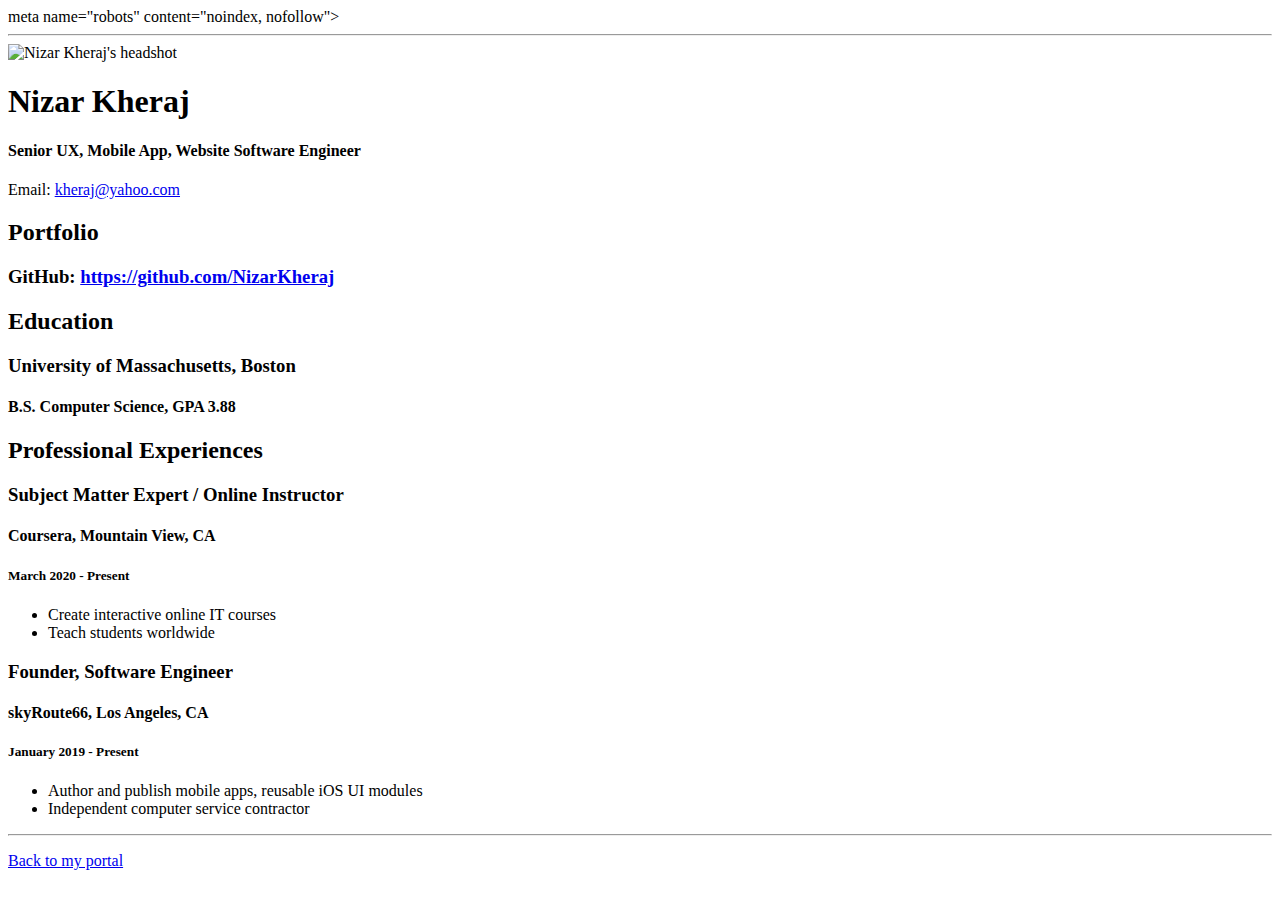
==== resume.html @ 456edf47 "Add files via upload" ====
<!doctype html>

<!-- this is a comment for human! -->

<html lang="en">

  <header>
    <title>Nizar Kheraj's Resume</title>
    <link rel="stylesheet" href="css/master.css">
    <link-rel="FaviconIcon" href="favicon.ico" type="image/xicon"
    <link-rel="shortcut" href="favicon.ico" type="image/x-icon">
    <meta name="viewport" content="width-device-width, initial-scale=1, shrink-to-fit-no">
    <meta name='name" content="Nizar Kheraj's Portal">
    meta name="robots" content="noindex, nofollow">
      </header>

  <body>
    <hr>

    <img src="images/headshot.jpg" alt="Nizar Kheraj's headshot" width="20%">

    <h1>Nizar Kheraj</h1>
    <h4>Senior UX, Mobile App, Website Software Engineer</h4>

    <p>Email: <a href="mailto:kheraj@yahoo.com" target="_blank">kheraj@yahoo.com</a></p>
    <!-- don't post physical address, personal phone number or other personal information on the web! -->

    <h2>Portfolio</h2>
      <h3>GitHub: <a href="https://github.com/NizarKheraj" target="_blank">https://github.com/NizarKheraj</a></h3>

    <h2>Education</h2>

    <h3>University of Massachusetts, Boston</h3>
    <h4>B.S. Computer Science, GPA 3.88</h4>

    <h2>Professional Experiences</h2>

    <h3>Subject Matter Expert / Online Instructor</h3>
    <h4>Coursera, Mountain View, CA</h4>
    <h5>March 2020 - Present</h5>
      <ul>
        <li>Create interactive online IT courses</li>
        <li>Teach students worldwide</li>
      </ul>

    <h3>Founder, Software Engineer</h3>
    <h4>skyRoute66, Los Angeles, CA</h4>
    <h5>January 2019 - Present</h5>
      <ul>
        <li>Author and publish mobile apps, reusable iOS UI modules</li>
        <li>Independent computer service contractor</li>
      </ul>
  </body>

  <footer>
  <hr>
  <p><a href="index.html">Back to my portal</a><p>
  </footer>

</html>
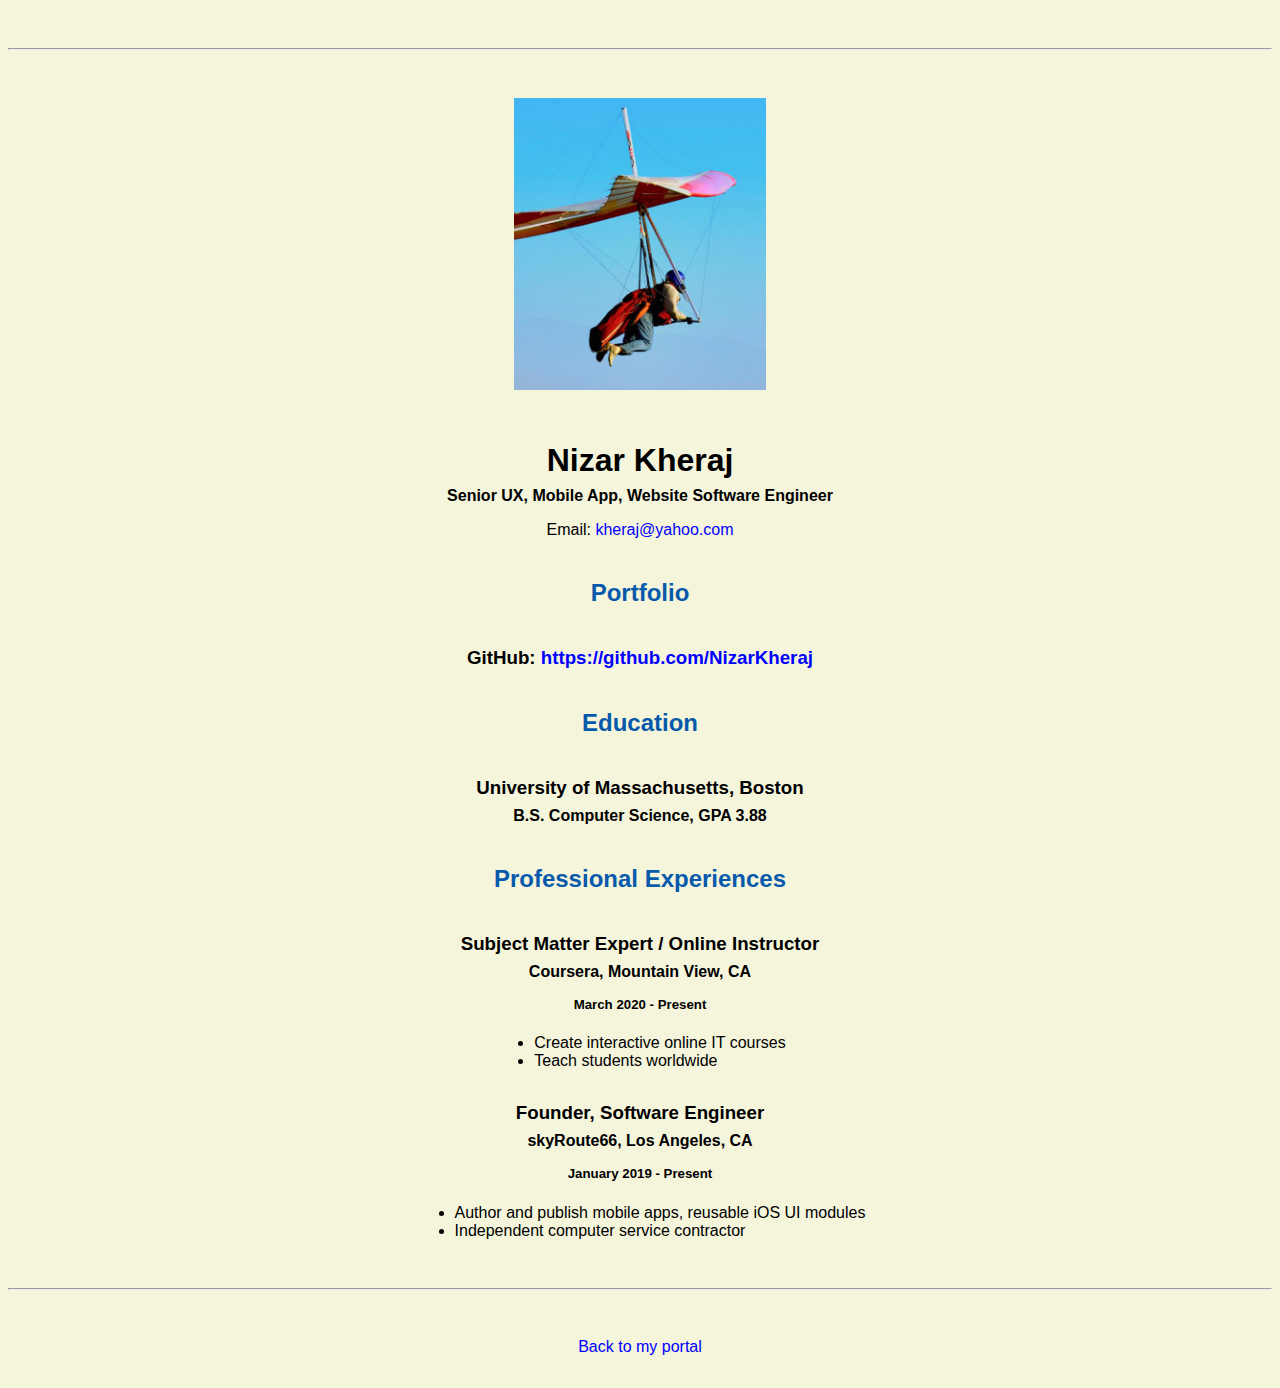
==== commit 40233d98: "Add files via upload" ====
--- a/resume.html
+++ b/resume.html
@@ -7,11 +7,11 @@
   <header>
     <title>Nizar Kheraj's Resume</title>
     <link rel="stylesheet" href="css/master.css">
-    <link-rel="FaviconIcon" href="favicon.ico" type="image/xicon"
+    <link-rel="FaviconIcon" href="favicon.ico" type="image/x-icon"
     <link-rel="shortcut" href="favicon.ico" type="image/x-icon">
-    <meta name="viewport" content="width-device-width, initial-scale=1, shrink-to-fit-no">
-    <meta name='name" content="Nizar Kheraj's Portal">
-    meta name="robots" content="noindex, nofollow">
+    <meta name="viewport" content="width-device-width, initial-scale=1, shrink-to-fit=no">
+    <meta name="name" content="Nizar Kheraj's Portal">
+    <meta name="robots" content="noindex, nofollow">
       </header>
 
   <body>
--- a/css/master.css
+++ b/css/master.css
@@ -0,0 +1,63 @@
+/* Cascading stylesheet for the website */
+
+/* Text inside these asterisks and slashes are comments for human */
+
+  a {
+    color: blue;/* set the text color to blue here */
+    text-decoration: none; /* This means we do not want hyperlinks to be underlined */
+  }
+
+  a:hover {
+    color: red;/* set the text color to red here */
+    text-decoration: none; /* This means we do not want hyperlinks to be underlined */
+  }
+
+  body {
+    background-color: beige;
+    color: black;/* set the text color to black here */
+    font-family: Arial, Helvetica, sans-serif; /* set the font here */
+    text-align: center; /* set the text alignment here */
+   }
+
+  footer {
+    margin-top: 2rem;
+    margin-bottom: 2rem;
+  }
+
+  h1 {
+    margin-bottom: 0.5rem;
+    margin-top: 3rem;
+   }
+
+  h2 {
+    margin-bottom: 2.5rem;
+    margin-top: 2.5rem;
+    color: #075AAB;/* set the text color of to #075AAB here */
+    /* set both the bottom margin and top margin to 2.5rem here */
+   }
+
+  h3 {
+    margin-bottom: 0;
+    margin-top: 2rem;
+  }
+
+  h4 {
+    margin-bottom: 1rem;
+    margin-top: 0.5rem;
+  }
+
+  h5 {
+    margin-top: 0.5rem;
+  }
+
+  hr {
+    margin-bottom: 3rem;
+    margin-top: 3rem;
+  }
+
+  /* this controls how the bullet points in the resume page looks */
+  ul {
+    display: table;
+    margin: 0 auto;
+    text-align: left;
+  }
